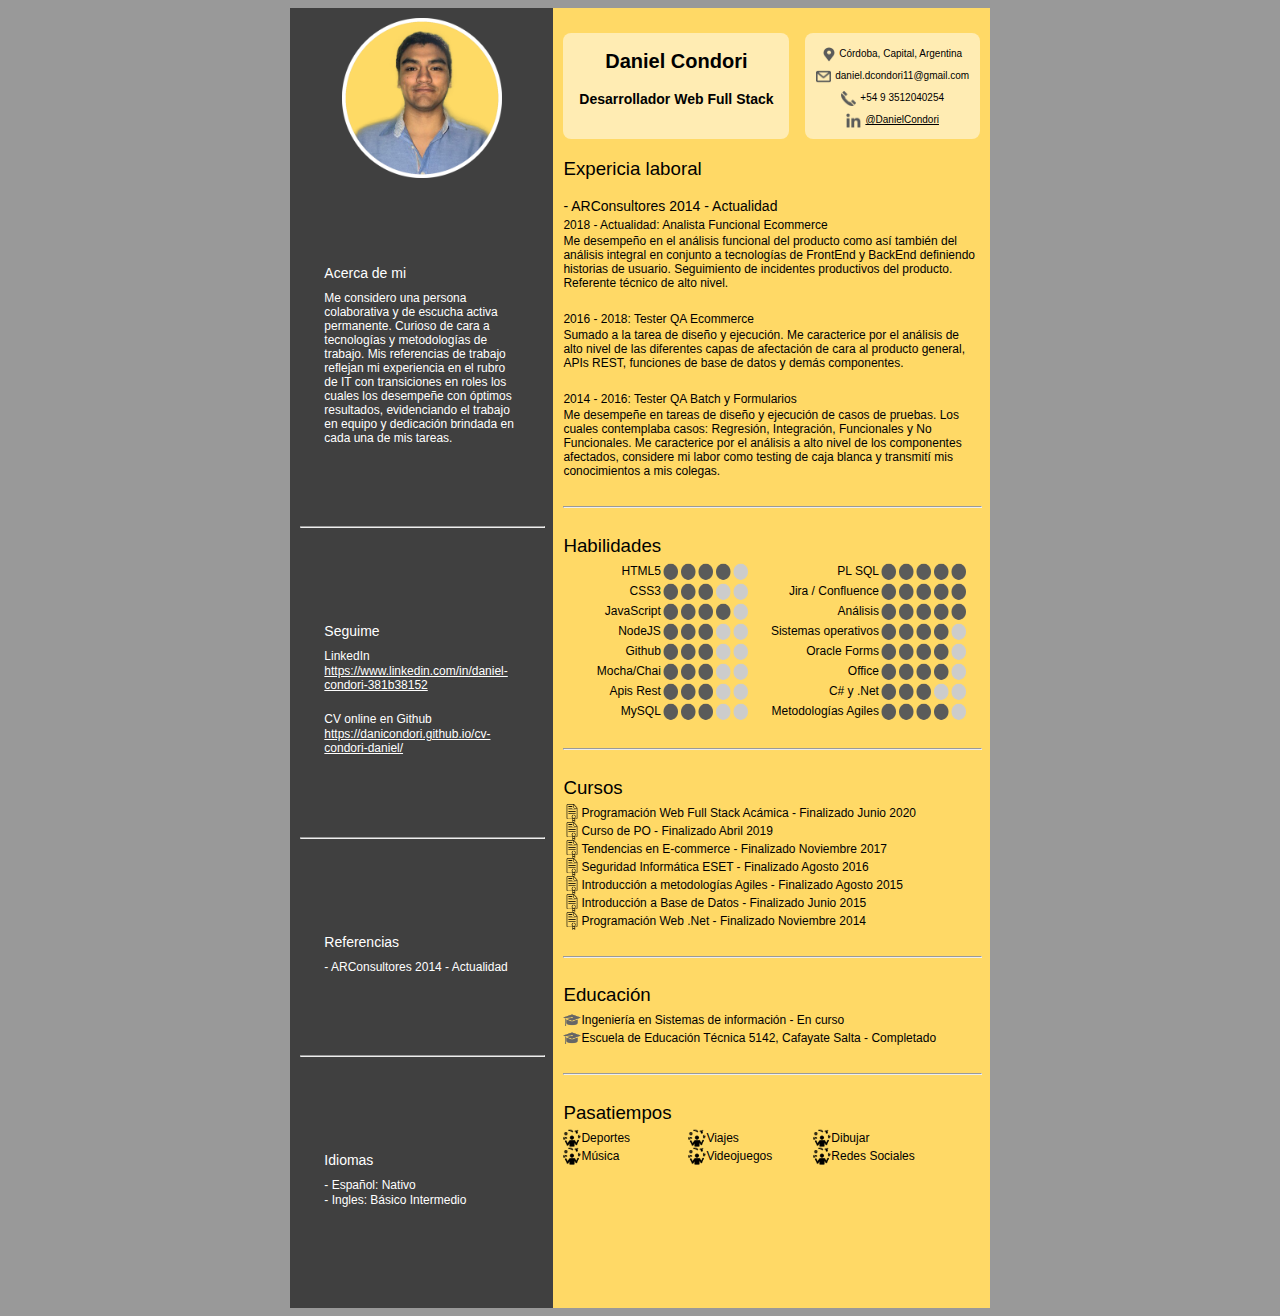
==== index.html @ 170c9096 "up" ====
<!DOCTYPE html>
<html lang="en">
<head>
    <meta charset="UTF-8">
    <meta name="viewport" content="initial-scale=0.6">
    <title>Curriculum Daniel Condori</title>
    <link rel="stylesheet" href="./css/estilo.css">
</head>
<body>
    <div id="principal">
        <div id="izq">
            <div id="foto">
                <img src="./img/profile2.PNG" alt="perfil" width="160px" height="160px">
            </div>
            <div id="acerca" class="izq-parrafo">
                <h3>Acerca de mi</h3>
                <p>Me considero una persona colaborativa y de escucha activa permanente. Curioso de cara a tecnologías y metodologías de trabajo. Mis referencias de trabajo reflejan mi experiencia en el rubro de IT con transiciones en roles los cuales los desempeñe con óptimos resultados, evidenciando el trabajo en equipo y dedicación brindada en cada una de mis tareas.</p>
            </div>
            <hr>
            <div id="seguime" class="izq-parrafo">
                <h3>Seguime</h3>
                <p>LinkedIn</p>
                <p><a href="https://www.linkedin.com/in/daniel-condori-381b38152" style="color: white;">https://www.linkedin.com/in/daniel-condori-381b38152</a></p>
                <br>
                <p>CV online en Github</p>
                <p><a href="https://danicondori.github.io/cv-condori-daniel/" style="color: white;">https://danicondori.github.io/cv-condori-daniel/</a></p>

            </div>
            <hr>
            <div id="referencias" class="izq-parrafo">
                <h3>Referencias</h3>
                <p> - ARConsultores 2014 - Actualidad</p>
            </div>
            <hr>
            <div id="lenguaje" class="izq-parrafo">
                <h3>Idiomas</h3>
                <p>- Español: Nativo</p>
                <p>- Ingles: Básico Intermedio</p>
                <br>
                <br>
                <br>
                <br>
                <br>
            </div>
            
        </div>
        <div id="cen">
            <div id="presentacion">
                <div id="contenido1">
                    <h1>Daniel Condori</h1>
                    <h2>Desarrollador Web Full Stack</h2>
                </div>
                <div id="contenido2">
                    <div id="contacto">
                        <div class="contacto">
                            <img src="./img/location.png" alt="Location" width="12px" height="15px">
                            <p>Córdoba, Capital, Argentina</p>
                        </div>
                        <div class="contacto">
                            <img src="./img/mail.png" alt="mail" width="15px" height="15px">
                            <p>daniel.dcondori11@gmail.com</p>
                        </div>
                        <div class="contacto">
                            <img src="./img/phone.png" alt="phone" width="15px" height="15px">
                            <p>+54 9 3512040254</p>
                        </div>
                        <div class="contacto">
                            <img src="./img/linkenin.png" alt="LinkedIn" width="15px" height="15px">
                            <p><a href="https://www.linkedin.com/in/daniel-condori-381b38152" style="color: black;">@DanielCondori</a></p>
                        </div>
                    </div>
                </div>
            </div>
            <div id="subcent">
                <div>
                    <h3>Expericia laboral</h3>
                    <h4>- ARConsultores 2014 - Actualidad</h4>
                    <h5>2018 - Actualidad: Analista Funcional Ecommerce</h5>
                    <h5>Me desempeño en el análisis funcional del producto como así también del análisis integral en conjunto a tecnologías de FrontEnd y BackEnd definiendo historias de usuario. Seguimiento de incidentes productivos del producto. Referente técnico de alto nivel.</h5>
                    <br>
                    <h5>2016 - 2018: Tester QA Ecommerce</h5>
                    <h5>Sumado a la tarea de diseño y ejecución. Me caracterice por el análisis de alto nivel de las diferentes capas de afectación de cara al producto general, APIs REST, funciones de base de datos y demás componentes.</h5>
                    <br> 
                    <h5>2014 - 2016: Tester QA Batch y Formularios</h5>
                    <h5>Me desempeñe en tareas de diseño y ejecución de casos de pruebas. Los cuales contemplaba casos: Regresión, Integración, Funcionales y No Funcionales. Me caracterice por el análisis a alto nivel de los componentes afectados, considere mi labor como testing de caja blanca y transmití mis conocimientos a mis colegas.</h5>
                    <br>
                </div>
                <hr>
                <div >
                    <h3>Habilidades</h3>
                    <div id="habilidades">
                        <div style="min-width: 45%;">
                            <div id="sub-hab">
                                <h5>HTML5</h5>
                                <img src="./img/4stars.png" alt="mysql" width="90px" height="20px">
                            </div>
                            <div id="sub-hab">
                                <h5>CSS3</h5>
                                <img src="./img/3stars.png" alt="css3" width="90px" height="20px">
                            </div>
                            <div id="sub-hab">
                                <h5>JavaScript</h5>
                                <img src="./img/4stars.png" alt="javascript" width="90px" height="20px">
                            </div>
                            <div id="sub-hab">
                                <h5>NodeJS</h5>
                                <img src="./img/3stars.png" alt="nodejs" width="90px" height="20px">
                            </div>
                            <div id="sub-hab">
                                <h5>Github</h5>
                                <img src="./img/3stars.png" alt="github" width="90px" height="20px">
                            </div>
                            <div id="sub-hab">
                                <h5>Mocha/Chai</h5>
                                <img src="./img/3stars.png" alt="mocha-chai" width="90px" height="20px">
                            </div>
                            <div id="sub-hab">
                                <h5>Apis Rest</h5>
                                <img src="./img/3stars.png" alt="apis-rest" width="90px" height="20px">
                            </div>
                            <div id="sub-hab">
                                <h5>MySQL</h5>
                                <img src="./img/3stars.png" alt="mysql" width="90px" height="20px">
                            </div>
                            <br>
                        </div>
                        <div style="width: 20px;">

                        </div>
                        <div>
                            <div id="sub-hab">
                                <h5>PL SQL</h5>
                                <img src="./img/5stars.png" alt="pl-sql" width="90px" height="20px">
                            </div>
                            <div id="sub-hab">
                                <h5>Jira / Confluence</h5>
                                <img src="./img/5stars.png" alt="jira-confluence" width="90px" height="20px">
                            </div>
                            <div id="sub-hab">
                                <h5>Análisis</h5>
                                <img src="./img/5stars.png" alt="analisis" width="90px" height="20px">
                            </div>
                            <div id="sub-hab">
                                <h5>Sistemas operativos</h5>
                                <img src="./img/4stars.png" alt="sis-ope" width="90px" height="20px">
                            </div>
                            <div id="sub-hab">
                                <h5>Oracle Forms</h5>
                                <img src="./img/4stars.png" alt="oracle-forms" width="90px" height="20px">
                            </div>
                            <div id="sub-hab">
                                <h5>Office</h5>
                                <img src="./img/4stars.png" alt="office" width="90px" height="20px">
                            </div>
                            <div id="sub-hab">
                                <h5>C# y .Net</h5>
                                <img src="./img/3stars.png" alt="c-net" width="90px" height="20px">
                            </div>
                            <div id="sub-hab">
                                <h5>Metodologías Agiles</h5>
                                <img src="./img/4stars.png" alt="agiles" width="90px" height="20px">
                            </div>
                        </div>
                    </div>  
    
                </div>
                <hr>
                <div>
                    <h3>Cursos</h3>
                    <div id="sub-hab2">
                        <img src="./img/certificado.png" alt="curso" width="18px" height="18px">
                        <h5>Programación Web Full Stack Acámica - Finalizado Junio 2020</h5>
                    </div>
                    <div id="sub-hab2">
                        <img src="./img/certificado.png" alt="curso" width="18px" height="18px">
                        <h5>Curso de PO - Finalizado Abril 2019</h5>
                    </div>
                    <div id="sub-hab2">
                        <img src="./img/certificado.png" alt="curso" width="18px" height="18px">
                        <h5>Tendencias en E-commerce - Finalizado Noviembre 2017 </h5>
                    </div>
                    <div id="sub-hab2">
                        <img src="./img/certificado.png" alt="curso" width="18px" height="18px">
                        <h5>Seguridad Informática ESET - Finalizado Agosto 2016</h5>
                    </div>
                    <div id="sub-hab2">
                        <img src="./img/certificado.png" alt="curso" width="18px" height="18px">
                        <h5>Introducción a metodologías Agiles - Finalizado Agosto 2015</h5>
                    </div>
                    <div id="sub-hab2">
                        <img src="./img/certificado.png" alt="curso" width="18px" height="18px">
                        <h5>Introducción a Base de Datos - Finalizado Junio 2015</h5>
                    </div>
                    <div id="sub-hab2">
                        <img src="./img/certificado.png" alt="curso" width="18px" height="18px">
                        <h5>Programación Web .Net - Finalizado Noviembre 2014</h5>
                    </div>
                    <br>
                </div>
                <hr>
                <div>
                    <h3>Educación</h3>
                    <div id="sub-hab2">
                        <img src="./img/estudios.png" alt="estudios" width="18px" height="18px">
                        <h5>Ingeniería en Sistemas de información - En curso</h5>
                    </div>
                    <div id="sub-hab2">
                        <img src="./img/estudios.png" alt="estudios" width="18px" height="18px">
                        <h5>Escuela de Educación Técnica 5142, Cafayate Salta - Completado</h5>
                    </div>
                </div>
                <br>
                <hr>
                <div>
                    <h3>Pasatiempos</h3>
                    <div id="habilidades">
                        <div style="min-width: 30%;">
                            <div id="sub-hab2">
                                <img src="./img/pasatiempo.png" alt="pasatiempo" width="18px" height="18px">
                                <h5>Deportes</h5>
                            </div>
                            <div id="sub-hab2">
                                <img src="./img/pasatiempo.png" alt="pasatiempo" width="18px" height="18px">
                                <h5>Música</h5>
                            </div>
                            <br>
                        </div>
                        <div style="min-width: 30%;">
                            <div id="sub-hab2">
                                <img src="./img/pasatiempo.png" alt="pasatiempo" width="18px" height="18px">
                                <h5>Viajes</h5>
                            </div>
                            <div id="sub-hab2">
                                <img src="./img/pasatiempo.png" alt="pasatiempo" width="18px" height="18px">
                                <h5>Videojuegos</h5>
                            </div>
                        </div>
                        <div style="min-width: 30%;">
                            <div id="sub-hab2">
                                <img src="./img/pasatiempo.png" alt="pasatiempo" width="18px" height="18px">
                                <h5>Dibujar</h5>
                            </div>
                            <div id="sub-hab2">
                                <img src="./img/pasatiempo.png" alt="pasatiempo" width="18px" height="18px">
                                <h5>Redes Sociales</h5>
                            </div>
                        </div>
                    </div>  
                </div>
            </div>
        </div>
    </div>
</body>
</html>
---- css/estilo.css ----
body{
    font-family: -apple-system, BlinkMacSystemFont, 'Segoe UI', Roboto, Oxygen, Ubuntu, Cantarell, 'Open Sans', 'Helvetica Neue', sans-serif;
    background-color: rgb(153, 153, 153);
}

hr{
    color: white;
    width: 100%;
}

#principal {
    width: 700px;
    height: 1300px;
    display: flex;
    margin: 0 auto;
    background-color: rgb(255, 217, 102);
}
#cen {
    padding: 10px 10px 10px 10px;
    width: 65%;
    /*display: flex;
    justify-content: space-between;
    flex-direction: column;
    align-items: center;*/
}
#izq{
    background-color: rgb(64, 64, 64);
    padding: 10px 10px 10px 10px;
    width: 35%;
    display: flex;
    justify-content: space-between;
    flex-direction: column;
    align-items: center;
    color: white
}
#foto{
    min-height: 160px;
    display: flex;
    align-content: center;
    justify-content: center;
}
#contenido1{
    border-color: black;
    border-radius: 8px;
    background-color: rgb(255, 236, 179);
    min-height: 100%;
    padding: 4px 4px 4px 4px;
    margin-right: 8px;
    margin-top: 15px;
    display: flex;
    justify-content: center;
    flex-wrap: wrap;
    min-height: 60%;
}
#contenido2{
    border-color: black;
    border-radius: 8px;
    background-color: rgb(255, 236, 179);
    min-width: 40%;
    padding: 4px 4px 4px 4px;
    margin-left: 8px;
    margin-top: 15px;
    font-size: 15px;
}
#contacto{
    margin-top: 10px;
}

#subcent{
    display: flex;
    justify-content: space-between;
    flex-direction: column;
    align-items: left;
    min-height: 60%;
}
#subcent h3{
    margin-bottom: 5px;
    font-weight: normal;
}

.izq-parrafo{
    padding-left: 30px;
    padding-right: 30px;
    width: 80%;
}

.izq-parrafo p{
    margin-bottom: 1px;
    margin-top: 1px;
}

#izq h3{
    margin-bottom: 10px;
    font-weight: normal;
    font-size: 18px;
    text-align: left;
}

#izq p{
    font-size: 12px;
    text-align: left;
}

.contacto{
    display: flex;
    justify-content: center;
}
.contacto p {
    font-size: 10px;
    margin-top: 1px;
    margin-left: 4px;
}

#presentacion{
    display: flex;
    flex-direction: row;
    justify-content: space-around;
    align-content: center;
    min-height: 120px;
}
#presentacion h1{
    font-size: 20px;
    margin-bottom: 1px;
}

#presentacion h2{
    font-size: 14px;
    margin-top: 1px;
}
#izq h3{
    font-size: 14px;
}
h4{
    font-weight: normal;
    font-size: 14px;
    margin-bottom: 4px;
}
h5{
    font-weight: normal;
    font-size: 12px;
    margin-top: 2px;
    margin-bottom: 2px;
}
#habilidades{
    display: flex;
}
#sub-hab{
    width: 100%;
    display: flex;
    justify-content: flex-end;

}
#sub-hab2{
    width: 100%;
    display: flex;
    justify-content: start;
    align-items: center;

}
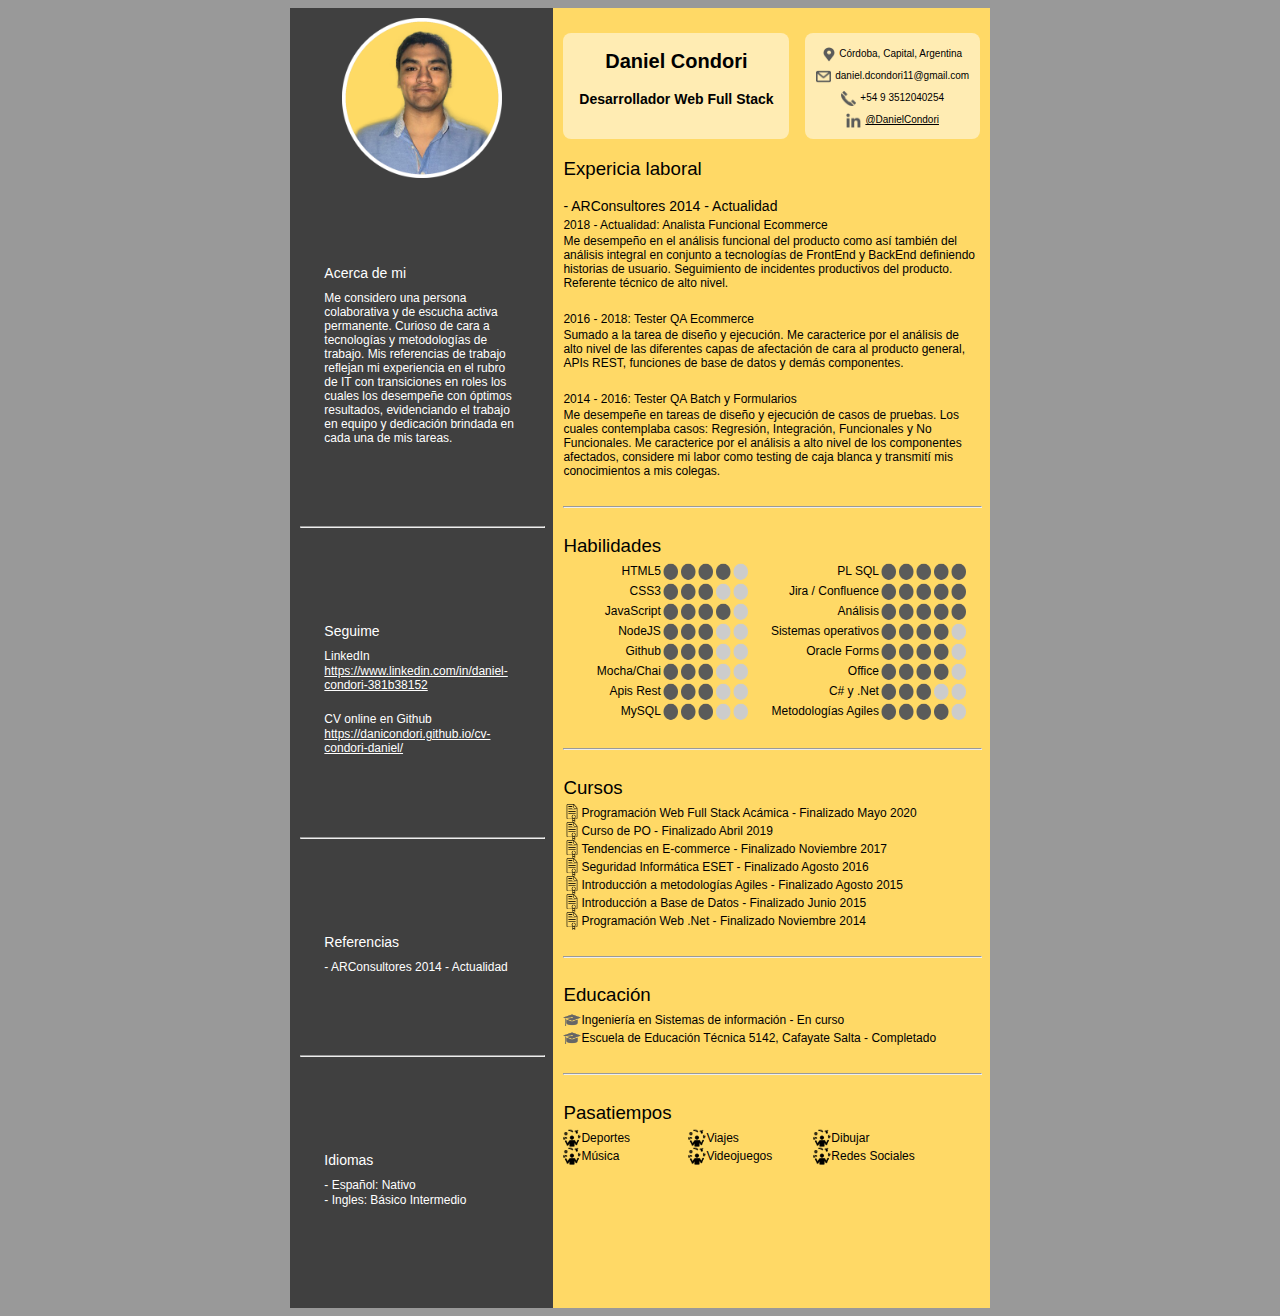
==== commit c9703c04: "up" ====
--- a/index.html
+++ b/index.html
@@ -169,7 +169,7 @@
                     <h3>Cursos</h3>
                     <div id="sub-hab2">
                         <img src="./img/certificado.png" alt="curso" width="18px" height="18px">
-                        <h5>Programación Web Full Stack Acámica - Finalizado Junio 2020</h5>
+                        <h5>Programación Web Full Stack Acámica - Finalizado Mayo 2020</h5>
                     </div>
                     <div id="sub-hab2">
                         <img src="./img/certificado.png" alt="curso" width="18px" height="18px">
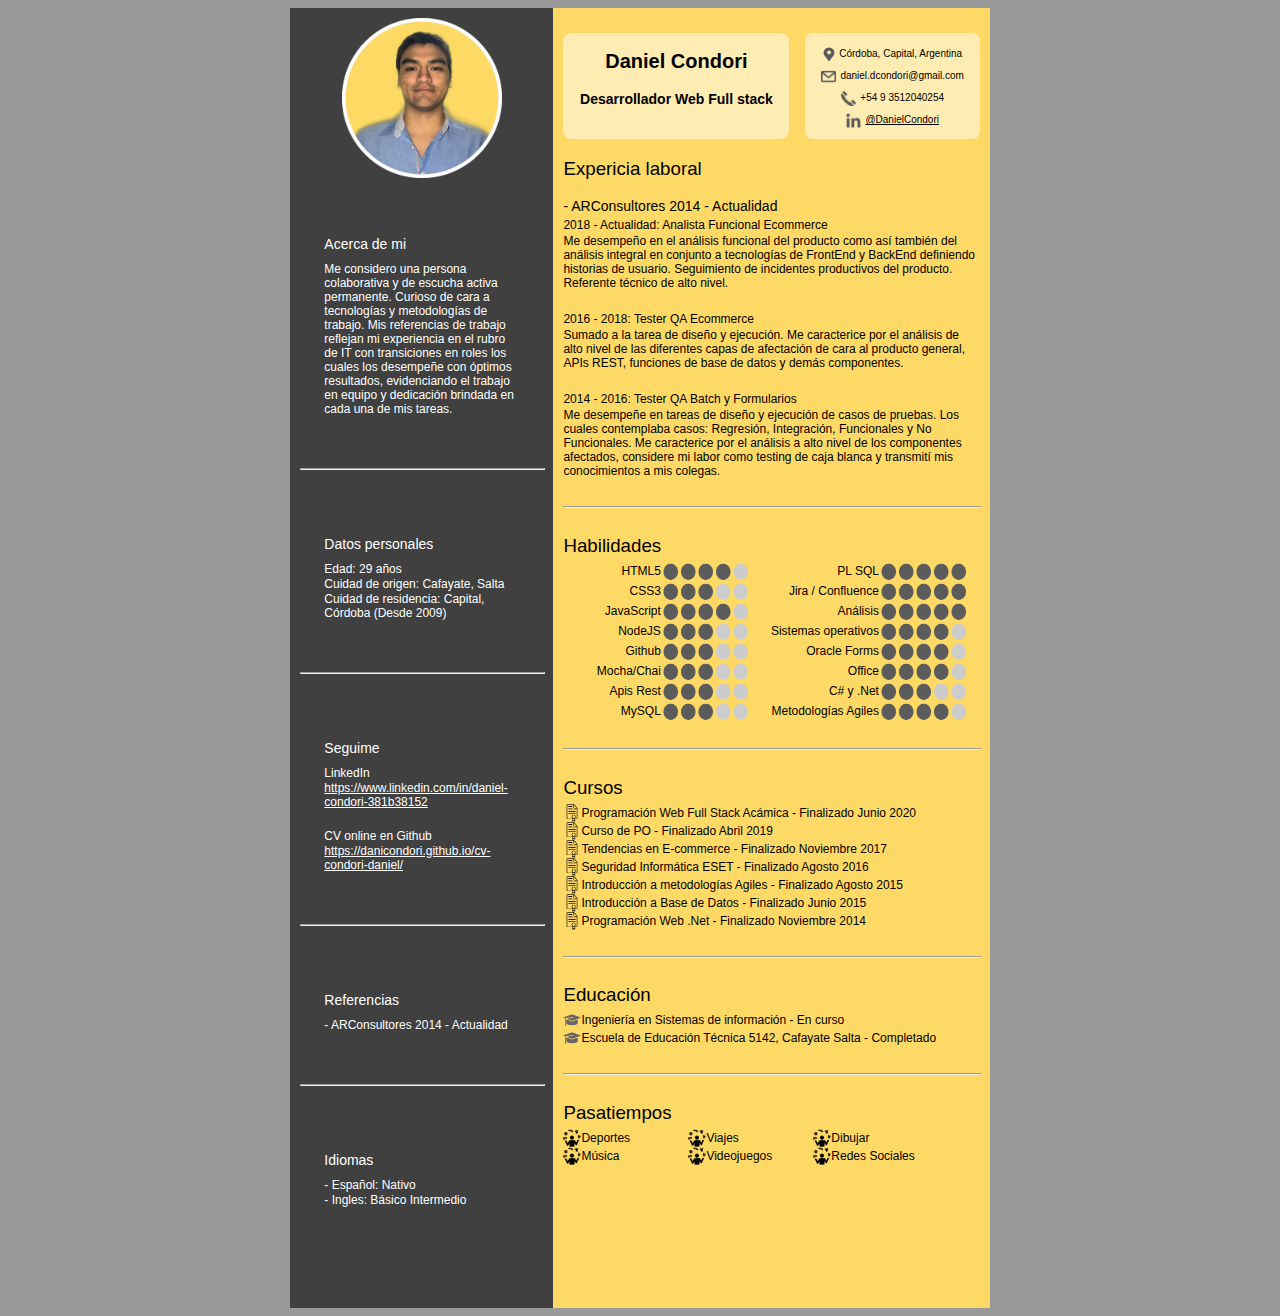
==== commit f85fde9d: "upd Datos personales" ====
--- a/index.html
+++ b/index.html
@@ -17,6 +17,13 @@
                 <p>Me considero una persona colaborativa y de escucha activa permanente. Curioso de cara a tecnologías y metodologías de trabajo. Mis referencias de trabajo reflejan mi experiencia en el rubro de IT con transiciones en roles los cuales los desempeñe con óptimos resultados, evidenciando el trabajo en equipo y dedicación brindada en cada una de mis tareas.</p>
             </div>
             <hr>
+            <div id="datos" class="izq-parrafo">
+                <h3>Datos personales</h3>
+                <p>Edad: 29 años</p>
+                <p>Cuidad de origen: Cafayate, Salta</p>
+                <p>Cuidad de residencia: Capital, Córdoba (Desde 2009)</p>
+            </div>
+            <hr>
             <div id="seguime" class="izq-parrafo">
                 <h3>Seguime</h3>
                 <p>LinkedIn</p>
@@ -48,7 +55,7 @@
             <div id="presentacion">
                 <div id="contenido1">
                     <h1>Daniel Condori</h1>
-                    <h2>Desarrollador Web Full Stack</h2>
+                    <h2>Desarrollador Web Full stack</h2>
                 </div>
                 <div id="contenido2">
                     <div id="contacto">
@@ -58,7 +65,7 @@
                         </div>
                         <div class="contacto">
                             <img src="./img/mail.png" alt="mail" width="15px" height="15px">
-                            <p>daniel.dcondori11@gmail.com</p>
+                            <p>daniel.dcondori@gmail.com</p>
                         </div>
                         <div class="contacto">
                             <img src="./img/phone.png" alt="phone" width="15px" height="15px">
@@ -169,7 +176,7 @@
                     <h3>Cursos</h3>
                     <div id="sub-hab2">
                         <img src="./img/certificado.png" alt="curso" width="18px" height="18px">
-                        <h5>Programación Web Full Stack Acámica - Finalizado Mayo 2020</h5>
+                        <h5>Programación Web Full Stack Acámica - Finalizado Junio 2020</h5>
                     </div>
                     <div id="sub-hab2">
                         <img src="./img/certificado.png" alt="curso" width="18px" height="18px">
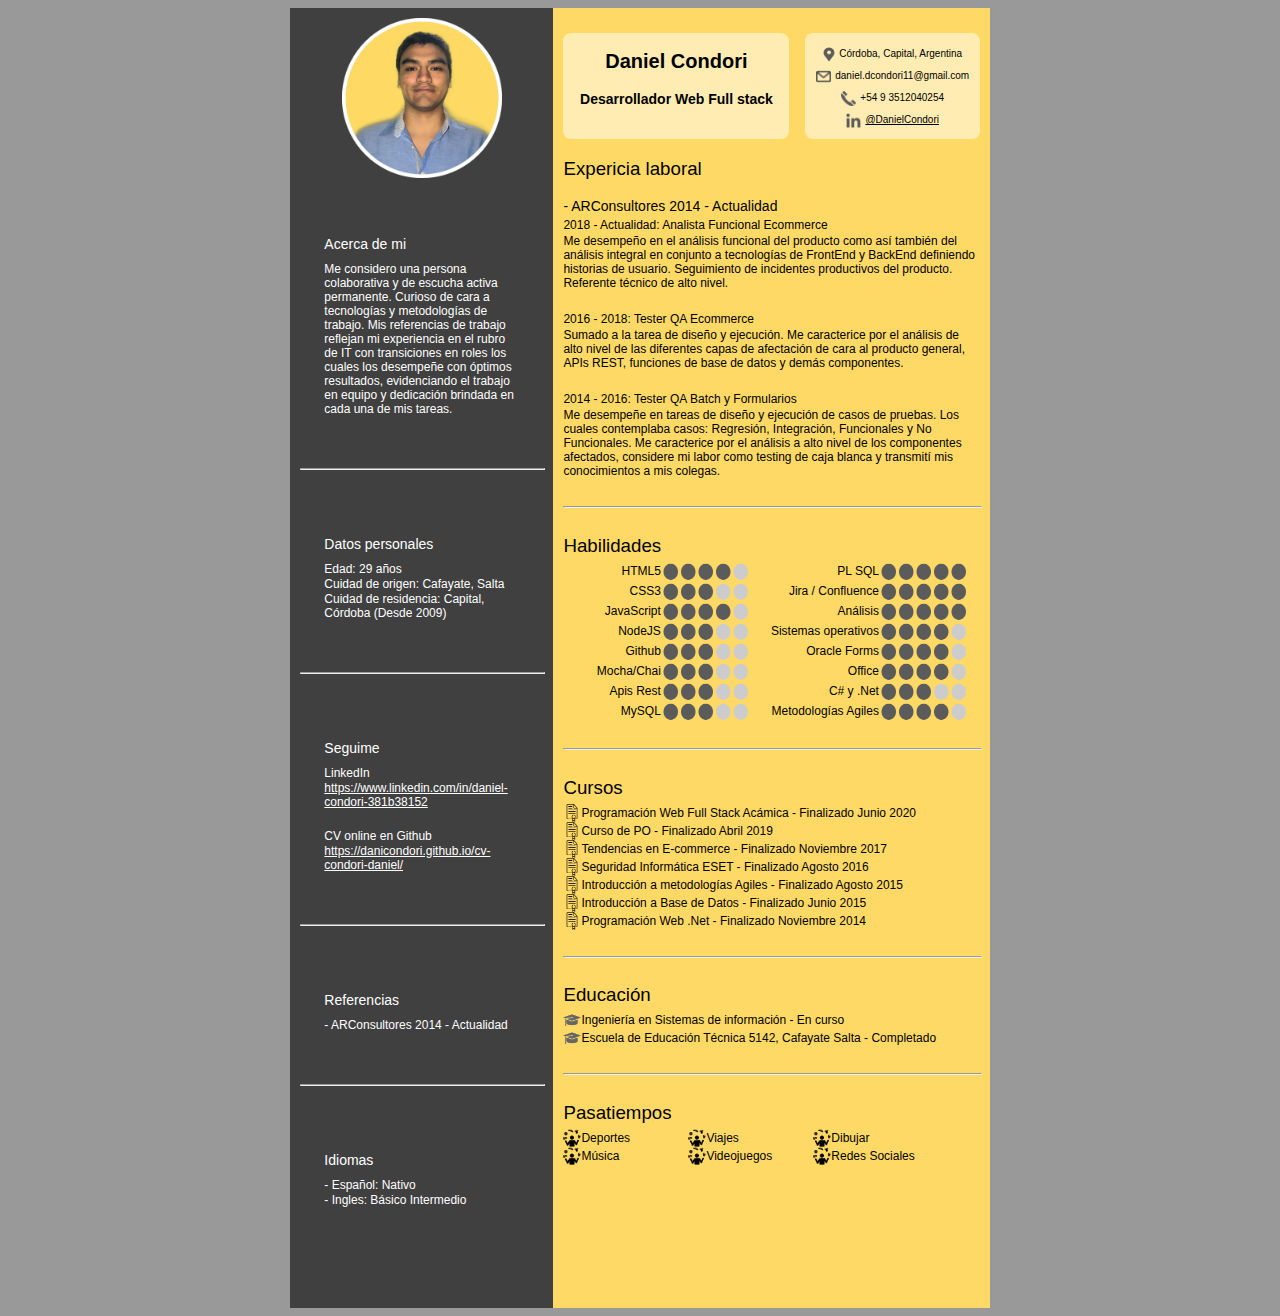
==== commit 3f14de49: "upd mail" ====
--- a/index.html
+++ b/index.html
@@ -65,7 +65,7 @@
                         </div>
                         <div class="contacto">
                             <img src="./img/mail.png" alt="mail" width="15px" height="15px">
-                            <p>daniel.dcondori@gmail.com</p>
+                            <p>daniel.dcondori11@gmail.com</p>
                         </div>
                         <div class="contacto">
                             <img src="./img/phone.png" alt="phone" width="15px" height="15px">
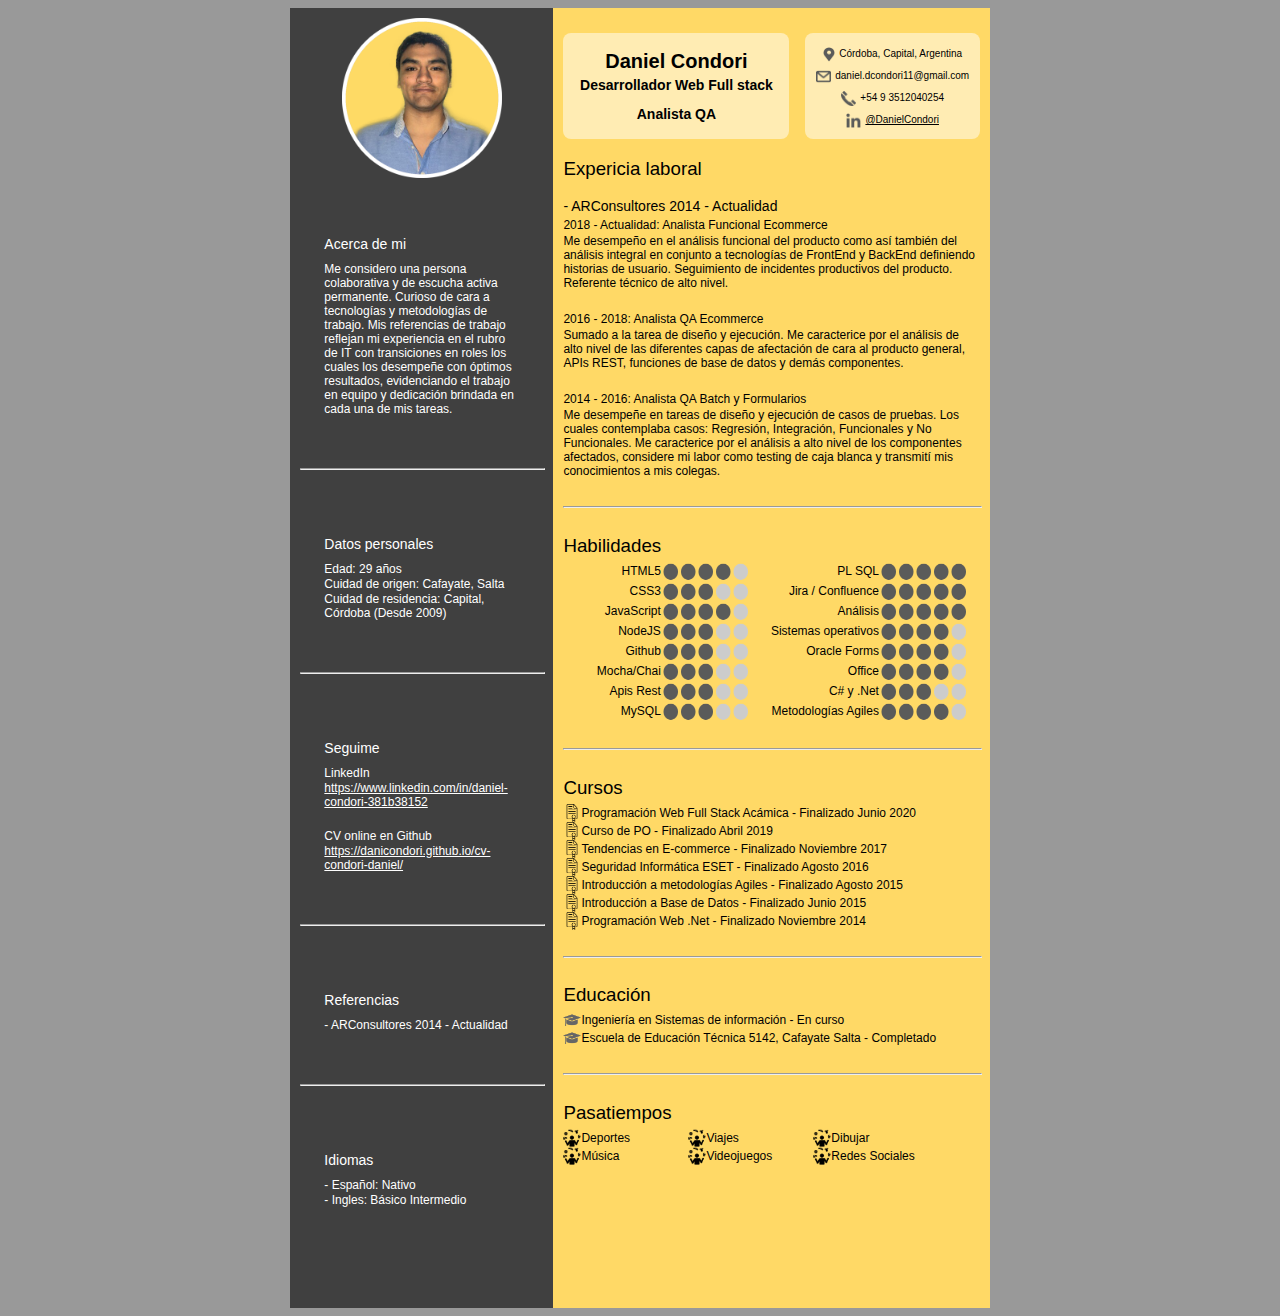
==== commit 947acd80: "UPD" ====
--- a/index.html
+++ b/index.html
@@ -56,6 +56,7 @@
                 <div id="contenido1">
                     <h1>Daniel Condori</h1>
                     <h2>Desarrollador Web Full stack</h2>
+					<h2>Analista QA</h2>
                 </div>
                 <div id="contenido2">
                     <div id="contacto">
@@ -85,10 +86,10 @@
                     <h5>2018 - Actualidad: Analista Funcional Ecommerce</h5>
                     <h5>Me desempeño en el análisis funcional del producto como así también del análisis integral en conjunto a tecnologías de FrontEnd y BackEnd definiendo historias de usuario. Seguimiento de incidentes productivos del producto. Referente técnico de alto nivel.</h5>
                     <br>
-                    <h5>2016 - 2018: Tester QA Ecommerce</h5>
+                    <h5>2016 - 2018: Analista QA Ecommerce</h5>
                     <h5>Sumado a la tarea de diseño y ejecución. Me caracterice por el análisis de alto nivel de las diferentes capas de afectación de cara al producto general, APIs REST, funciones de base de datos y demás componentes.</h5>
                     <br> 
-                    <h5>2014 - 2016: Tester QA Batch y Formularios</h5>
+                    <h5>2014 - 2016: Analista QA Batch y Formularios</h5>
                     <h5>Me desempeñe en tareas de diseño y ejecución de casos de pruebas. Los cuales contemplaba casos: Regresión, Integración, Funcionales y No Funcionales. Me caracterice por el análisis a alto nivel de los componentes afectados, considere mi labor como testing de caja blanca y transmití mis conocimientos a mis colegas.</h5>
                     <br>
                 </div>
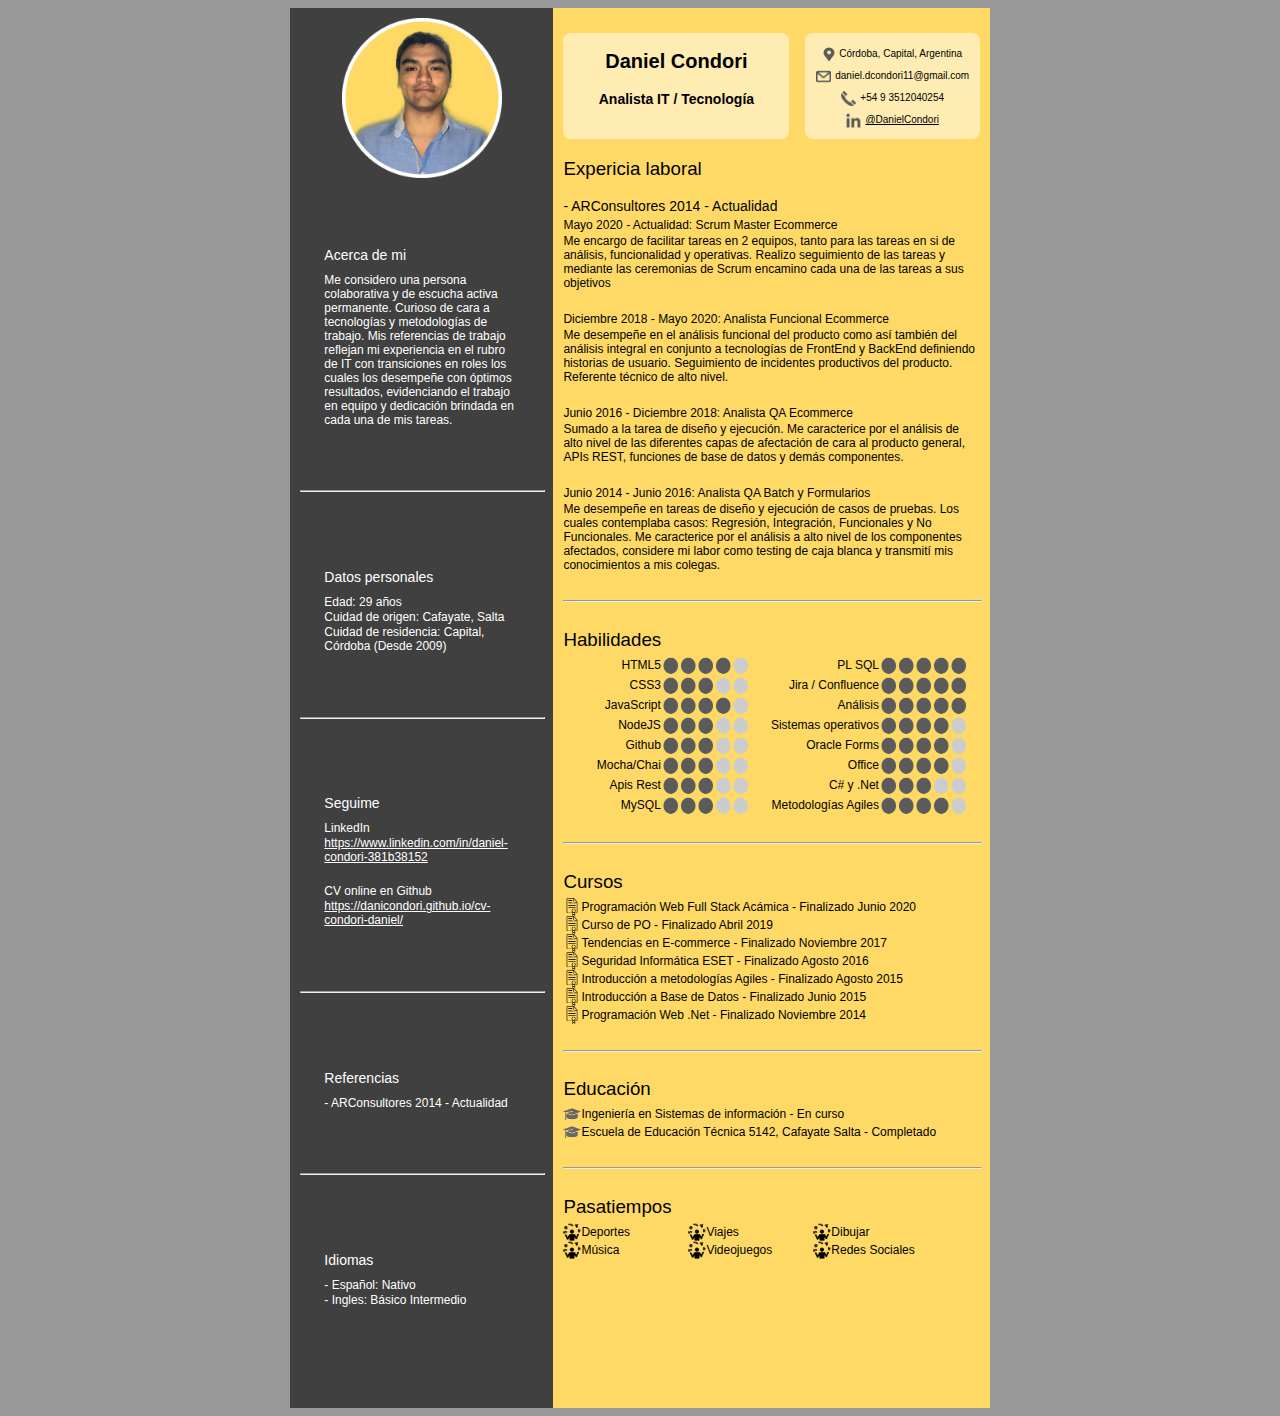
==== commit ebd19449: "Sumo SM" ====
--- a/index.html
+++ b/index.html
@@ -55,8 +55,8 @@
             <div id="presentacion">
                 <div id="contenido1">
                     <h1>Daniel Condori</h1>
-                    <h2>Desarrollador Web Full stack</h2>
-					<h2>Analista QA</h2>
+                    <br>
+                    <h2>Analista IT / Tecnología</h2>
                 </div>
                 <div id="contenido2">
                     <div id="contacto">
@@ -83,13 +83,16 @@
                 <div>
                     <h3>Expericia laboral</h3>
                     <h4>- ARConsultores 2014 - Actualidad</h4>
-                    <h5>2018 - Actualidad: Analista Funcional Ecommerce</h5>
-                    <h5>Me desempeño en el análisis funcional del producto como así también del análisis integral en conjunto a tecnologías de FrontEnd y BackEnd definiendo historias de usuario. Seguimiento de incidentes productivos del producto. Referente técnico de alto nivel.</h5>
-                    <br>
-                    <h5>2016 - 2018: Analista QA Ecommerce</h5>
+                    <h5>Mayo 2020 - Actualidad: Scrum Master Ecommerce</h5>
+                    <h5>Me encargo de facilitar tareas en 2 equipos, tanto para las tareas en si de análisis, funcionalidad y operativas. Realizo seguimiento de las tareas y mediante las ceremonias de Scrum encamino cada una de las tareas a sus objetivos</h5>
+                    <br>
+                    <h5>Diciembre 2018 - Mayo 2020: Analista Funcional Ecommerce</h5>
+                    <h5>Me desempeñe en el análisis funcional del producto como así también del análisis integral en conjunto a tecnologías de FrontEnd y BackEnd definiendo historias de usuario. Seguimiento de incidentes productivos del producto. Referente técnico de alto nivel.</h5>
+                    <br>
+                    <h5>Junio 2016 - Diciembre 2018: Analista QA Ecommerce</h5>
                     <h5>Sumado a la tarea de diseño y ejecución. Me caracterice por el análisis de alto nivel de las diferentes capas de afectación de cara al producto general, APIs REST, funciones de base de datos y demás componentes.</h5>
                     <br> 
-                    <h5>2014 - 2016: Analista QA Batch y Formularios</h5>
+                    <h5>Junio 2014 - Junio 2016: Analista QA Batch y Formularios</h5>
                     <h5>Me desempeñe en tareas de diseño y ejecución de casos de pruebas. Los cuales contemplaba casos: Regresión, Integración, Funcionales y No Funcionales. Me caracterice por el análisis a alto nivel de los componentes afectados, considere mi labor como testing de caja blanca y transmití mis conocimientos a mis colegas.</h5>
                     <br>
                 </div>
--- a/css/estilo.css
+++ b/css/estilo.css
@@ -10,7 +10,7 @@
 
 #principal {
     width: 700px;
-    height: 1300px;
+    height: 1400px;
     display: flex;
     margin: 0 auto;
     background-color: rgb(255, 217, 102);
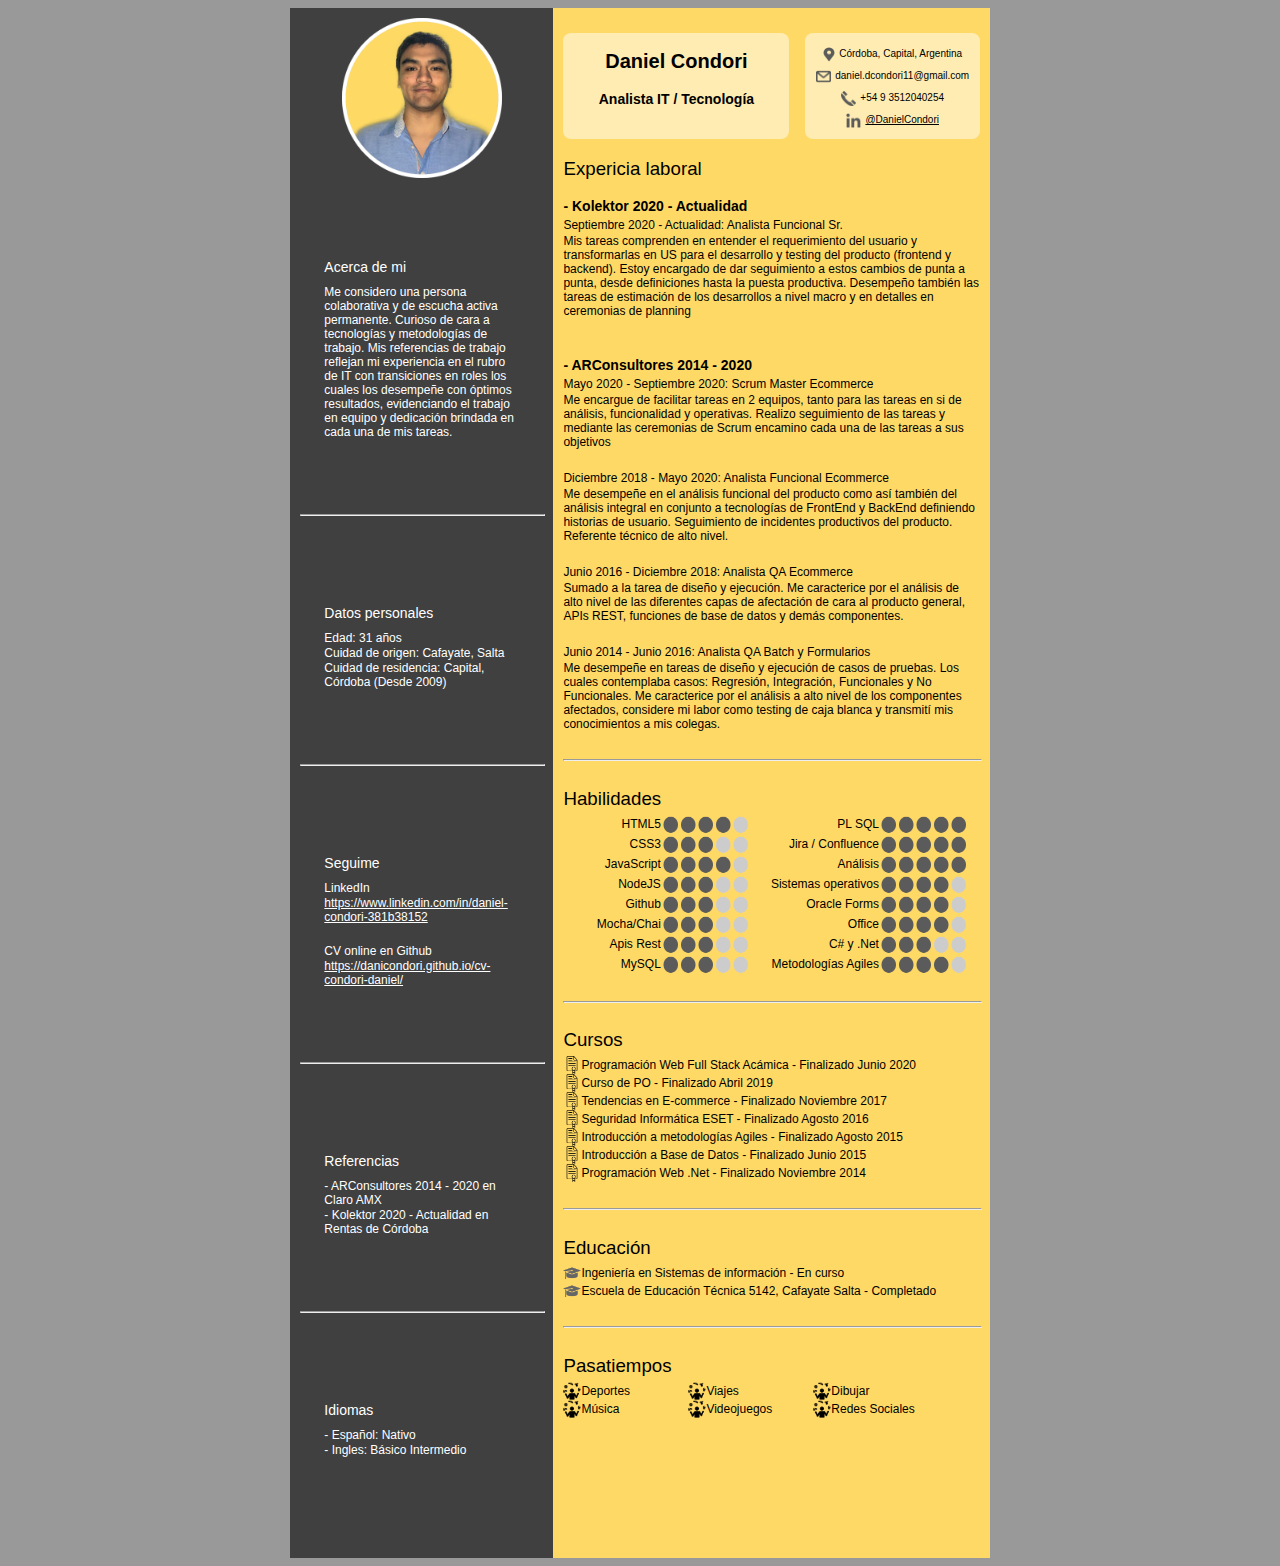
==== commit 829c91ff: "Actualizo 2022" ====
--- a/index.html
+++ b/index.html
@@ -19,7 +19,7 @@
             <hr>
             <div id="datos" class="izq-parrafo">
                 <h3>Datos personales</h3>
-                <p>Edad: 29 años</p>
+                <p>Edad: 31 años</p>
                 <p>Cuidad de origen: Cafayate, Salta</p>
                 <p>Cuidad de residencia: Capital, Córdoba (Desde 2009)</p>
             </div>
@@ -36,7 +36,8 @@
             <hr>
             <div id="referencias" class="izq-parrafo">
                 <h3>Referencias</h3>
-                <p> - ARConsultores 2014 - Actualidad</p>
+                <p> - ARConsultores 2014 - 2020 en Claro AMX</p>
+                <p> - Kolektor 2020 - Actualidad en Rentas de Córdoba</p>
             </div>
             <hr>
             <div id="lenguaje" class="izq-parrafo">
@@ -82,9 +83,13 @@
             <div id="subcent">
                 <div>
                     <h3>Expericia laboral</h3>
-                    <h4>- ARConsultores 2014 - Actualidad</h4>
-                    <h5>Mayo 2020 - Actualidad: Scrum Master Ecommerce</h5>
-                    <h5>Me encargo de facilitar tareas en 2 equipos, tanto para las tareas en si de análisis, funcionalidad y operativas. Realizo seguimiento de las tareas y mediante las ceremonias de Scrum encamino cada una de las tareas a sus objetivos</h5>
+                    <h4><b>- Kolektor 2020 - Actualidad</b></h4>
+                    <h5>Septiembre 2020 - Actualidad: Analista Funcional Sr.</h5>
+                    <h5>Mis tareas comprenden en entender el requerimiento del usuario y transformarlas en US para el desarrollo y testing del producto (frontend y backend). Estoy encargado de dar seguimiento a estos cambios de punta a punta, desde definiciones hasta la puesta productiva. Desempeño también las tareas de estimación de los desarrollos a nivel macro y en detalles en ceremonias de planning</h5>
+                    <br>
+                    <h4><b>- ARConsultores 2014 - 2020</b></h4>
+                    <h5>Mayo 2020 - Septiembre 2020: Scrum Master Ecommerce</h5>
+                    <h5>Me encargue de facilitar tareas en 2 equipos, tanto para las tareas en si de análisis, funcionalidad y operativas. Realizo seguimiento de las tareas y mediante las ceremonias de Scrum encamino cada una de las tareas a sus objetivos</h5>
                     <br>
                     <h5>Diciembre 2018 - Mayo 2020: Analista Funcional Ecommerce</h5>
                     <h5>Me desempeñe en el análisis funcional del producto como así también del análisis integral en conjunto a tecnologías de FrontEnd y BackEnd definiendo historias de usuario. Seguimiento de incidentes productivos del producto. Referente técnico de alto nivel.</h5>
--- a/css/estilo.css
+++ b/css/estilo.css
@@ -10,7 +10,7 @@
 
 #principal {
     width: 700px;
-    height: 1400px;
+    height: 1550px;
     display: flex;
     margin: 0 auto;
     background-color: rgb(255, 217, 102);
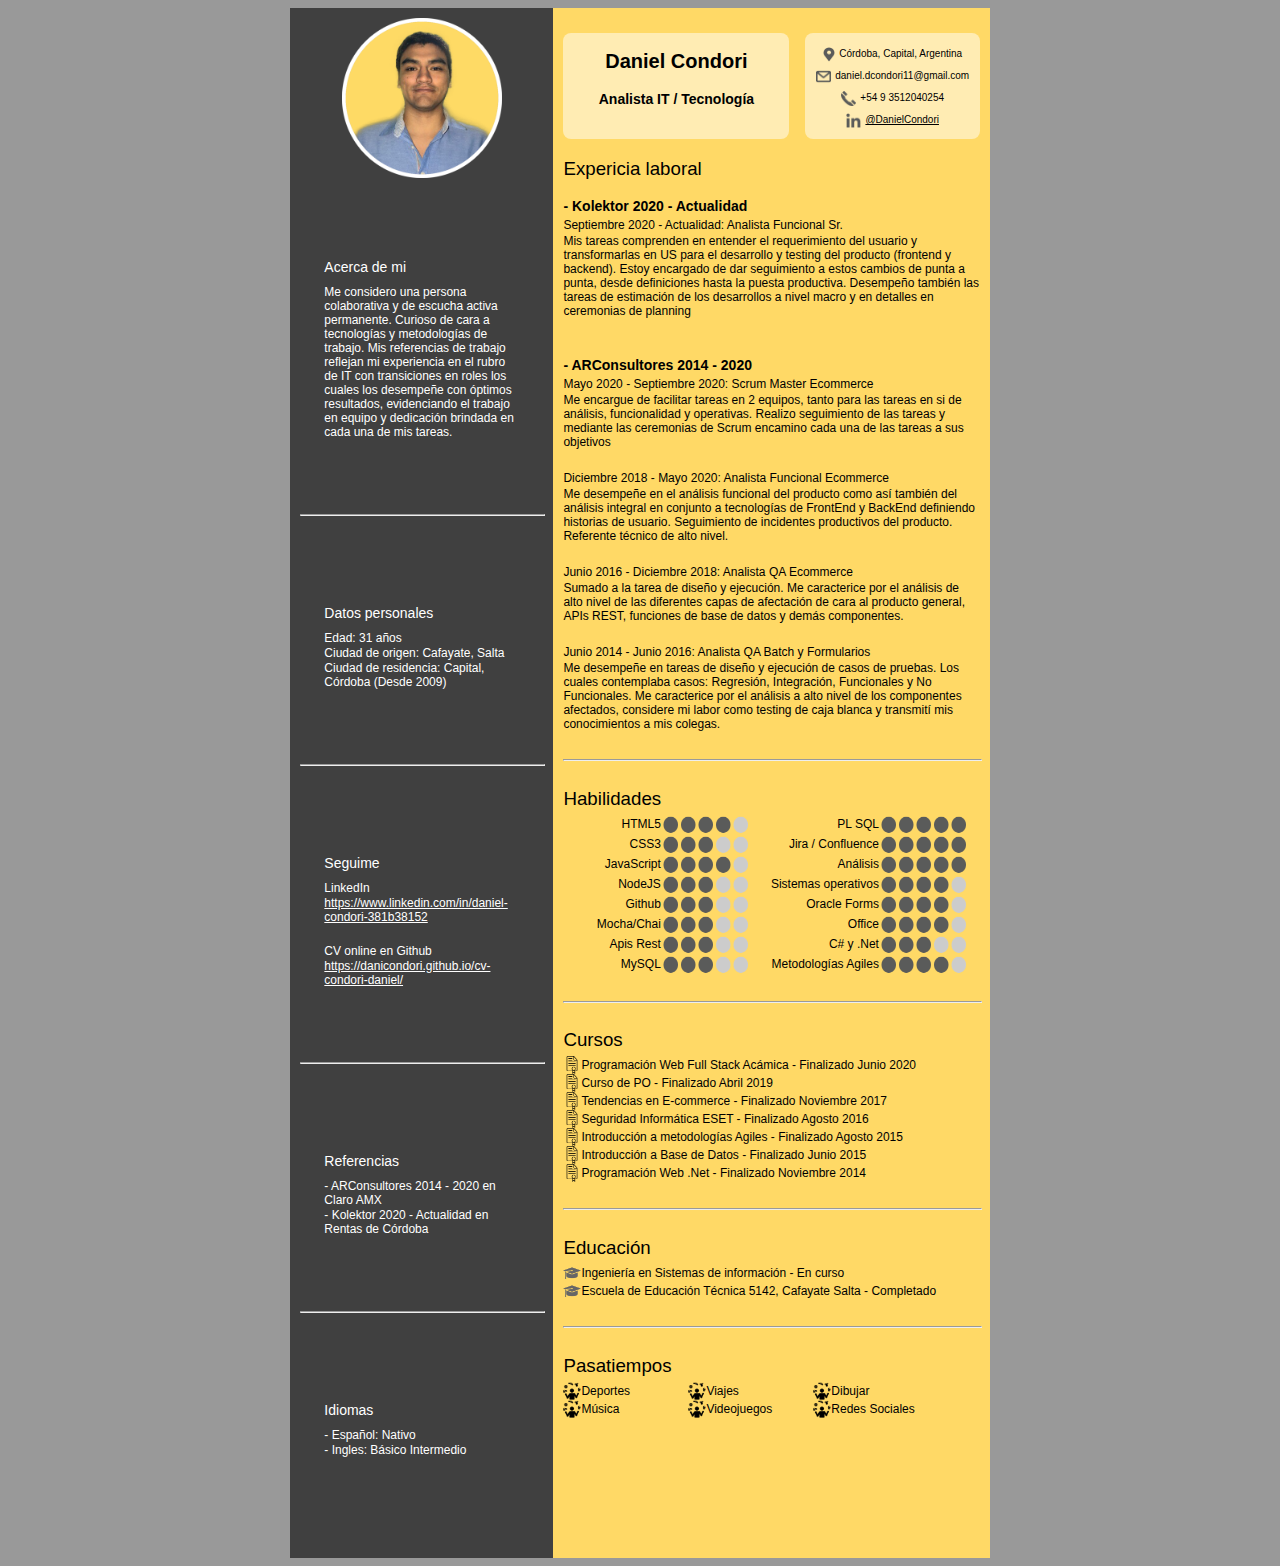
==== commit 9a238a28: "actualizo dato" ====
--- a/index.html
+++ b/index.html
@@ -20,8 +20,8 @@
             <div id="datos" class="izq-parrafo">
                 <h3>Datos personales</h3>
                 <p>Edad: 31 años</p>
-                <p>Cuidad de origen: Cafayate, Salta</p>
-                <p>Cuidad de residencia: Capital, Córdoba (Desde 2009)</p>
+                <p>Ciudad de origen: Cafayate, Salta</p>
+                <p>Ciudad de residencia: Capital, Córdoba (Desde 2009)</p>
             </div>
             <hr>
             <div id="seguime" class="izq-parrafo">
